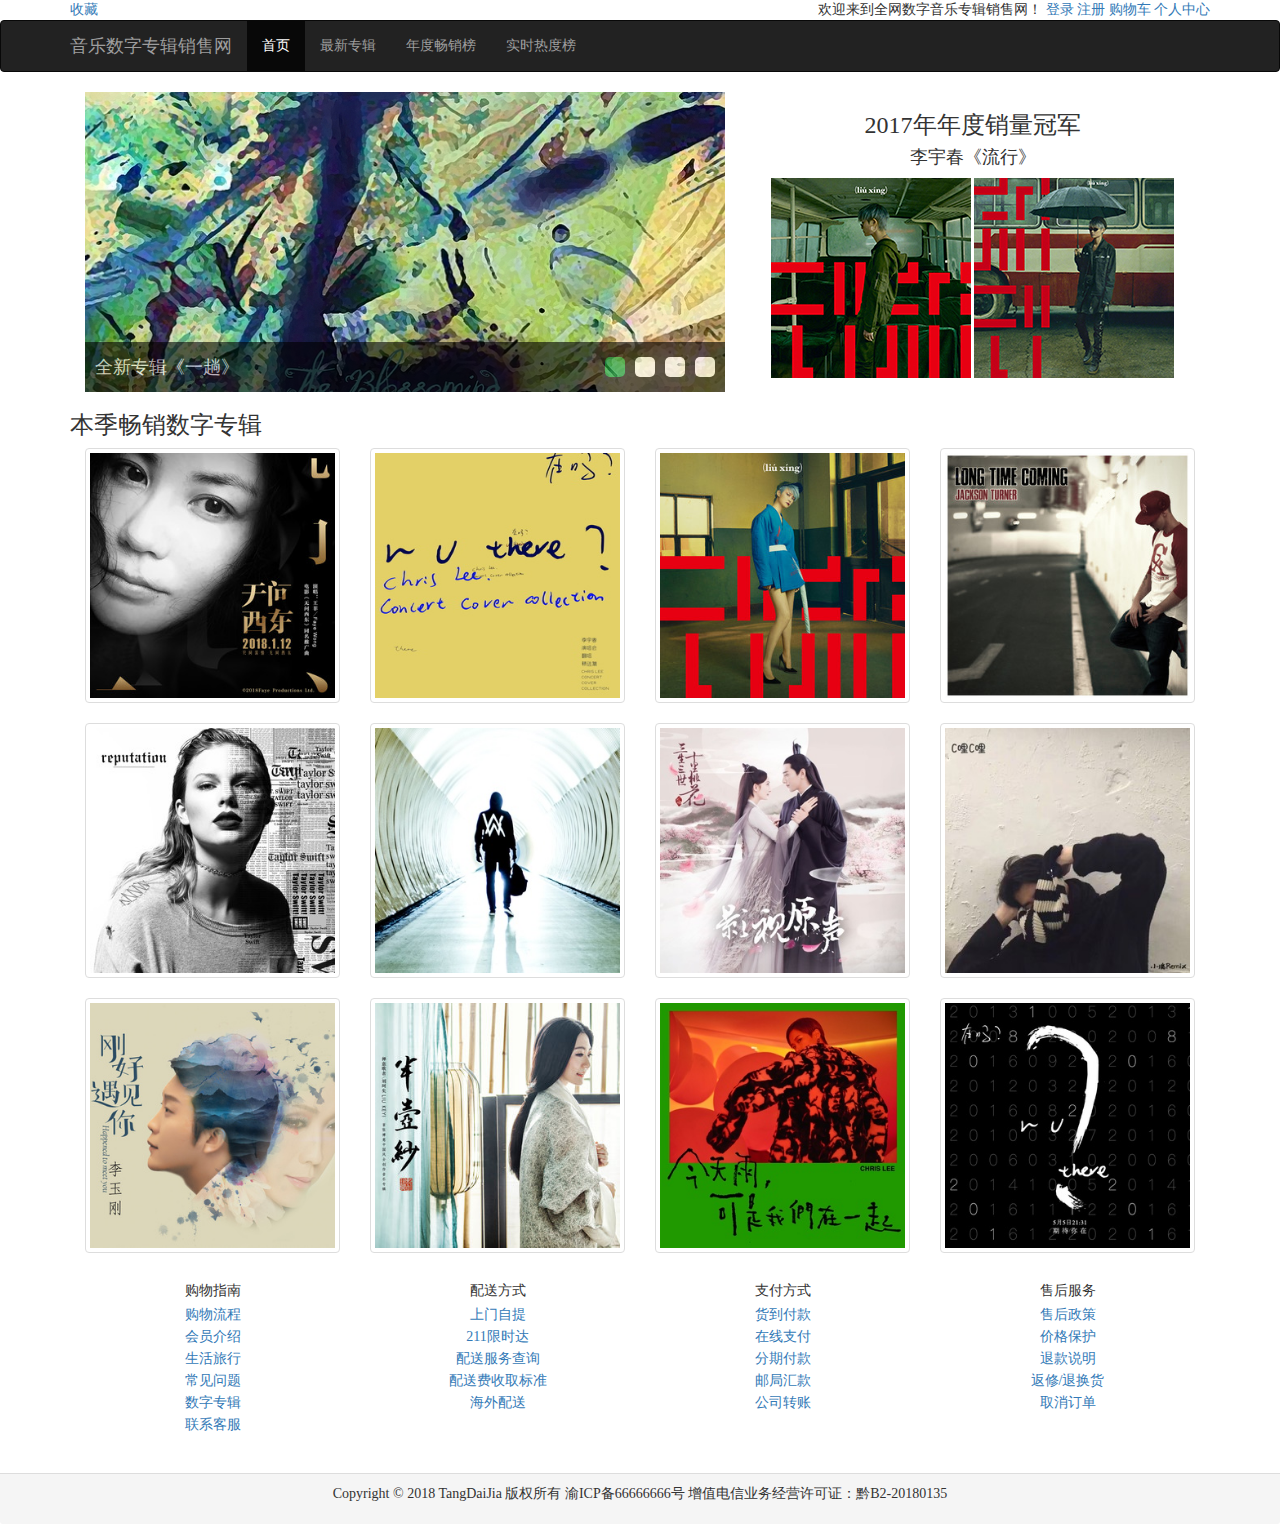
==== web/index.html @ 8d5a8136 "首页" ====
<!DOCTYPE html>
<html lang="en">
<head>
    <meta charset="UTF-8">

    <title>全网数字音乐专辑销售网</title>

    <link rel="stylesheet" href="resource/bootstrap-3.3.7/css/bootstrap.min.css">
    <link href="css/jquery.slideBox.css" rel="stylesheet" type="text/css" />
    <link rel="stylesheet" href="css/common.css">
    <link rel="stylesheet" href="css/index.css">

    <script src="js/index.js" type="text/javascript"></script>
    <script src="js/jquery-1.7.1.min.js" type="text/javascript"></script>
    <script src="js/jquery.slideBox.js" type="text/javascript"></script>

    <script>

        jQuery(function($){
            $('#banner').slideBox();
        });

    </script>


</head>
<body>
    <div class="container">
        <a class="float_left">收藏</a>
        <div class="float_right">
            <span>欢迎来到全网数字音乐专辑销售网！</span>
            <a href="html/login.html">登录</a>
            <a href="html/register.html">注册</a>
            <a href="html/shoppingTrolley.html">购物车</a>
            <a href="html/personalCenter.html">个人中心</a>
        </div>

    </div>

    <nav class="navbar navbar-inverse">
        <div class="container">
            <div class="navbar-header">
                <button type="button" class="navbar-toggle collapsed" data-toggle="collapse" data-target="#navbar" aria-expanded="false" aria-controls="navbar">
                    <span class="sr-only">Toggle navigation</span>
                    <span class="icon-bar"></span>
                    <span class="icon-bar"></span>
                    <span class="icon-bar"></span>
                </button>
                <a class="navbar-brand" href="#">音乐数字专辑销售网</a>
            </div>
            <div id="navbar" class="collapse navbar-collapse">
                <ul class="nav navbar-nav">
                    <li class="active"><a href="#">首页</a></li>
                    <li><a href="#">最新专辑</a></li>
                    <li><a href="#">年度畅销榜</a></li>
                    <li><a href="#">实时热度榜</a></li>
                </ul>
            </div>
        </div>
    </nav>

    <div class="container">
        <div class="col-md-7">
            <div id="banner" class="slideBox">
                <ul class="items">
                    <li><a href="#" title="全新专辑《一趟》"><img src="img/banner1.jpg"></a></li>
                    <li><a href="#" title="恭喜李宇春《流行》荣登销量榜"><img src="img/banner2.jpg"></a></li>
                    <li><a href="#" title="人间一趟，看看太阳"><img src="img/banner3.jpg"></a></li>
                    <li><a href="#" title="数字专辑大卖"><img src="img/banner4.jpg"></a></li>
                </ul>
            </div>

        </div>

        <div class="col-md-5 text-center">
            <h3>2017年年度销量冠军</h3>
            <h4>李宇春《流行》</h4>
            <img src="img/popular.jpg" />
            <img src="img/popular2.jpg" />
        </div>
    </div>

    <div class="container">
        <div>
            <h3>本季畅销数字专辑</h3>


        </div>


        <div class="col-md-3 item">
            <div class="thumbnail">
                <img src="img/1.jpg" alt="Privacy">
            </div>
        </div>
        <div class="col-md-3 item">
            <div class="thumbnail">
                <img src="img/2.jpg" alt="Privacy">
            </div>
        </div>
        <div class="col-md-3 item">
            <div class="thumbnail">
                <img src="img/12.jpg" alt="Privacy">
            </div>
        </div>
        <div class="col-md-3 item">
            <div class="thumbnail">
                <img src="img/4.jpg" alt="Privacy">
            </div>
        </div>

        <div class="col-md-3 item">
            <div class="thumbnail">
                <img src="img/5.jpg" alt="Privacy">
            </div>
        </div>
        <div class="col-md-3 item">
            <div class="thumbnail">
                <img src="img/6.jpg" alt="Privacy">
            </div>
        </div>
        <div class="col-md-3 item">
            <div class="thumbnail">
                <img src="img/7.jpg" alt="Privacy">
            </div>
        </div>

        <div class="col-md-3 item">
            <div class="thumbnail">
                <img src="img/8.jpg" alt="Privacy">
            </div>
        </div>
        <div class="col-md-3 item">
            <div class="thumbnail">
                <img src="img/9.jpg" alt="Privacy">
            </div>
        </div>
        <div class="col-md-3 item">
            <div class="thumbnail">
                <img src="img/10.jpg" alt="Privacy">
            </div>
        </div>
        <div class="col-md-3 item">
            <div class="thumbnail">
                <img src="img/11.jpg" alt="Privacy">
            </div>
        </div>

        <div class="col-md-3 item">
            <div class="thumbnail">
                <img src="img/13.jpg" alt="Privacy">
            </div>
        </div>
    </div>

    <div class="mod_help container text-center">

        <div class="mod_help_list">
            <div class="mod_help_nav col-md-3"><h5 class="mod_help_nav_tit">购物指南</h5>
                <ul>
                    <li><a href="#">购物流程</a></li>
                    <li><a href="#">会员介绍</a></li>
                    <li><a href="#">生活旅行</a></li>
                    <li><a href="#">常见问题</a></li>
                    <li><a href="#">数字专辑</a></li>
                    <li><a href="#">联系客服</a></li>
                </ul>
            </div>
            <div class="mod_help_nav col-md-3"><h5 class="mod_help_nav_tit">配送方式</h5>
                <ul>
                    <li><a href="#">上门自提</a></li>
                    <li><a href="#">211限时达</a></li>
                    <li><a href="#">配送服务查询</a></li>
                    <li><a href="#">配送费收取标准</a></li>
                    <li><a href="#">海外配送</a></li>
                </ul>
            </div>
            <div class="mod_help_nav col-md-3"><h5 class="mod_help_nav_tit">支付方式</h5>
                <ul>
                    <li><a href="#">货到付款</a></li>
                    <li><a href="#">在线支付</a></li>
                    <li><a href="#">分期付款</a></li>
                    <li><a href="#">邮局汇款</a></li>
                    <li><a href="#">公司转账</a></li>
                </ul>
            </div>
            <div class="mod_help_nav col-md-3"><h5 class="mod_help_nav_tit">售后服务</h5>
                <ul>
                    <li><a href="#">售后政策</a></li>
                    <li><a href="#">价格保护</a></li>
                    <li><a href="#">退款说明</a></li>
                    <li><a href="#">返修/退换货</a></li>
                    <li><a href="#">取消订单</a></li>
                </ul>
            </div>
        </div>

    </div>


    <footer class="panel-footer">
        <div class="container text-center">
            <p>Copyright © 2018 TangDaiJia 版权所有 渝ICP备66666666号 增值电信业务经营许可证：黔B2-20180135</p>
        </div>
    </footer>

</body>
</html>
---- web/css/common.css ----
*{
    padding:0;
    margin:0;
}
---- web/css/index.css ----
ul{
    list-style: none;
}
.starter-template {
    padding: 40px 15px;
    text-align: center;
}

.float_left{
    float: left;
}
.float_right{
    float: right;
}

.mod_help_list {
    overflow: hidden;
    height: 200px
}

.mod_help_nav {
    line-height: 22px
}

.mod_help_nav_tit {
    margin-bottom: 5px;
    font-size: 14px
}
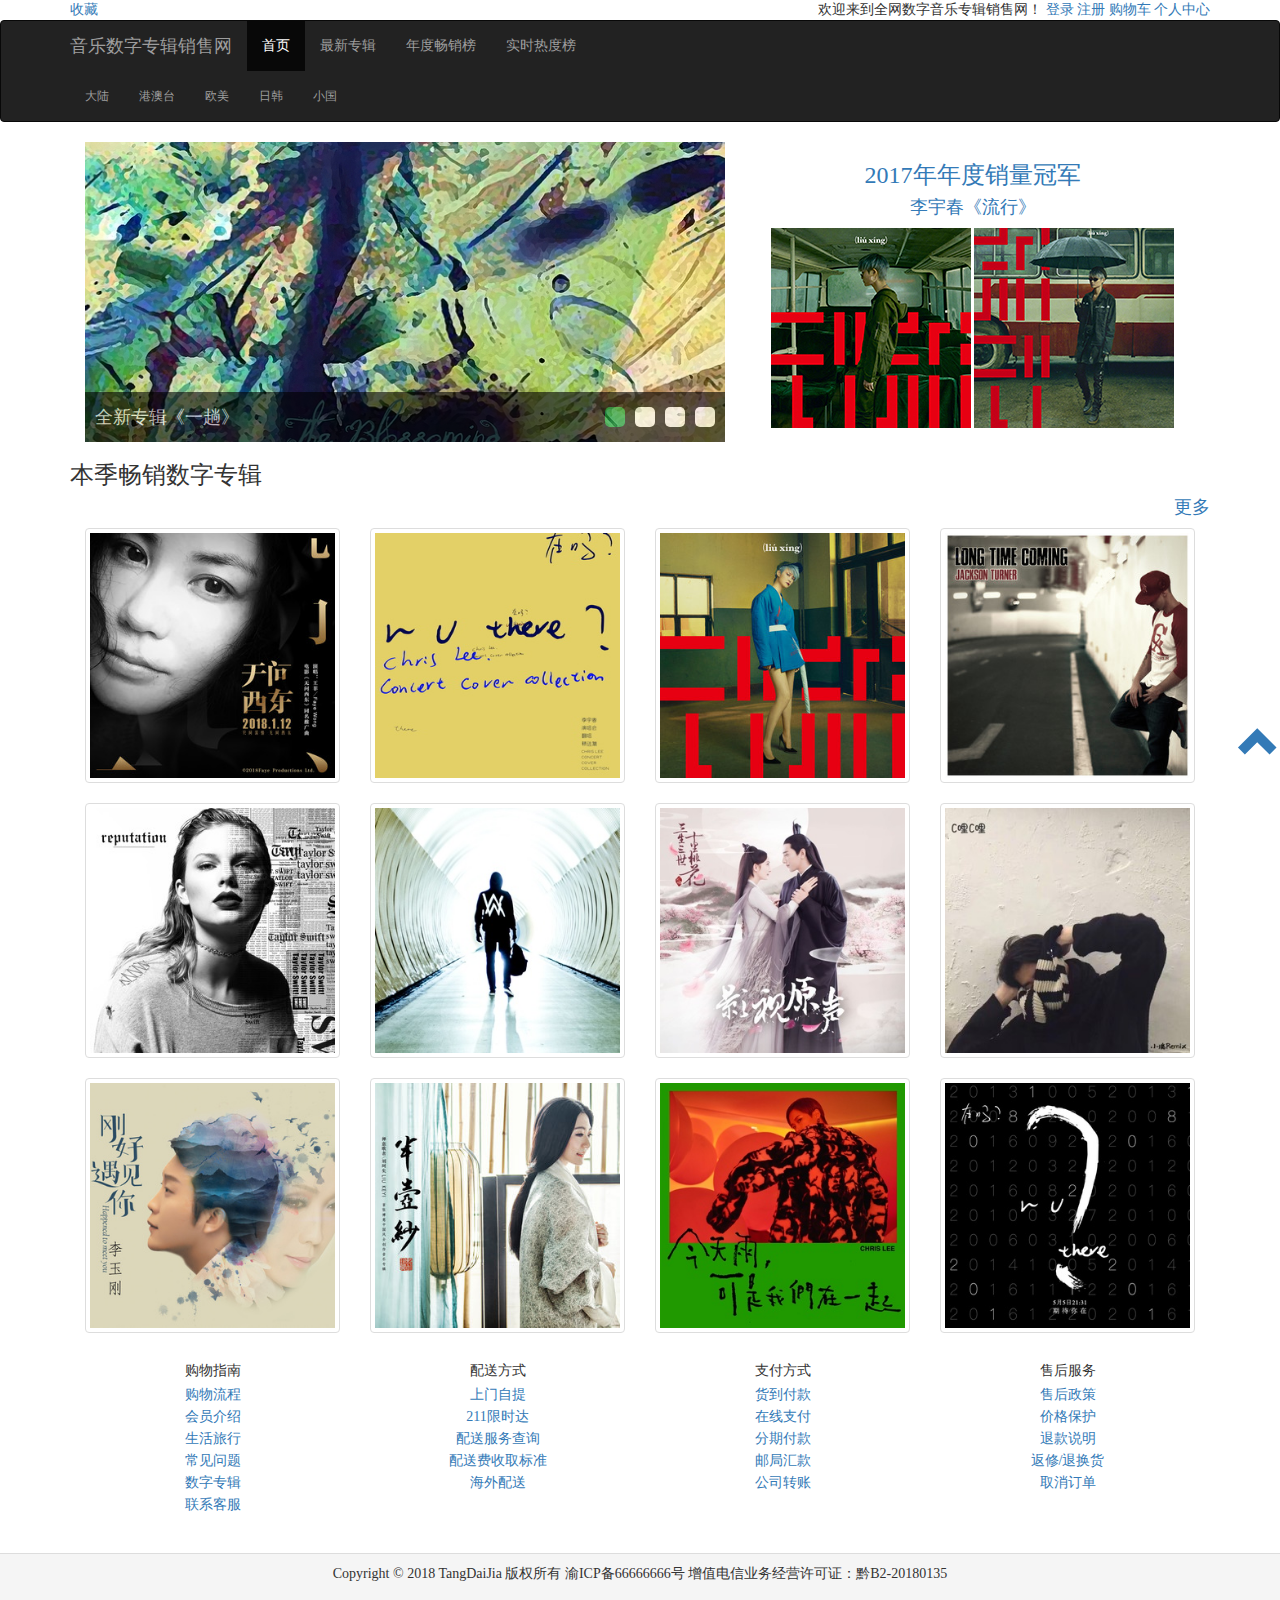
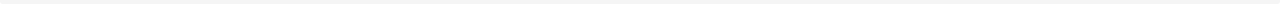
==== commit 4efb588b: "基础" ====
--- a/web/index.html
+++ b/web/index.html
@@ -10,10 +10,10 @@
     <link rel="stylesheet" href="css/common.css">
     <link rel="stylesheet" href="css/index.css">
 
-    <script src="js/index.js" type="text/javascript"></script>
-    <script src="js/jquery-1.7.1.min.js" type="text/javascript"></script>
-    <script src="js/jquery.slideBox.js" type="text/javascript"></script>
-
+    <script src="js/index.js"></script>
+    <script src="js/jquery-1.8.3.min.js"></script>
+    <script src="js/jquery.slideBox.js"></script>
+    <script src="js/index.js"></script>
     <script>
 
         jQuery(function($){
@@ -25,7 +25,10 @@
 
 </head>
 <body>
-    <div class="container">
+<a href="#top">
+    <span class="glyphicon glyphicon-chevron-up" aria-hidden="true" style="font-size: 3em;position: fixed;right: 0;top:80%"></span>
+</a>
+   <div class="container" id="top">
         <a class="float_left">收藏</a>
         <div class="float_right">
             <span>欢迎来到全网数字音乐专辑销售网！</span>
@@ -57,6 +60,17 @@
                 </ul>
             </div>
         </div>
+        <div class="container">
+
+                <ul class="nav navbar-nav" style="font-size: 12px">
+                    <li><a href="#">大陆</a></li>
+                    <li><a href="#">港澳台</a></li>
+                    <li><a href="#">欧美</a></li>
+                    <li><a href="#">日韩</a></li>
+                    <li><a href="#">小国</a></li>
+                </ul>
+
+        </div>
     </nav>
 
     <div class="container">
@@ -72,19 +86,20 @@
 
         </div>
 
-        <div class="col-md-5 text-center">
-            <h3>2017年年度销量冠军</h3>
-            <h4>李宇春《流行》</h4>
-            <img src="img/popular.jpg" />
-            <img src="img/popular2.jpg" />
+        <div class="col-md-5 text-center" >
+            <a href="html/commodityDetail.html" style="text-decoration: none">
+                <h3>2017年年度销量冠军</h3>
+                <h4>李宇春《流行》</h4>
+                <img src="img/popular.jpg" />
+                <img src="img/popular2.jpg" />
+            </a>
         </div>
     </div>
 
     <div class="container">
         <div>
             <h3>本季畅销数字专辑</h3>
-
-
+            <a href="html/productList.html" class="text-right"><h4>更多</h4></a>
         </div>
 
 
@@ -204,5 +219,6 @@
         </div>
     </footer>
 
+
 </body>
 </html>--- a/web/css/common.css
+++ b/web/css/common.css
@@ -1,4 +1,13 @@
 *{
     padding:0;
     margin:0;
+}
+.float_left{
+    float: left;
+}
+.float_right{
+    float: right;
+}
+ul{
+    list-style: none;
 }--- a/web/css/index.css
+++ b/web/css/index.css
@@ -1,17 +1,9 @@
-ul{
-    list-style: none;
-}
+
 .starter-template {
     padding: 40px 15px;
     text-align: center;
 }
 
-.float_left{
-    float: left;
-}
-.float_right{
-    float: right;
-}
 
 .mod_help_list {
     overflow: hidden;
@@ -25,4 +17,4 @@
 .mod_help_nav_tit {
     margin-bottom: 5px;
     font-size: 14px
-}+}
